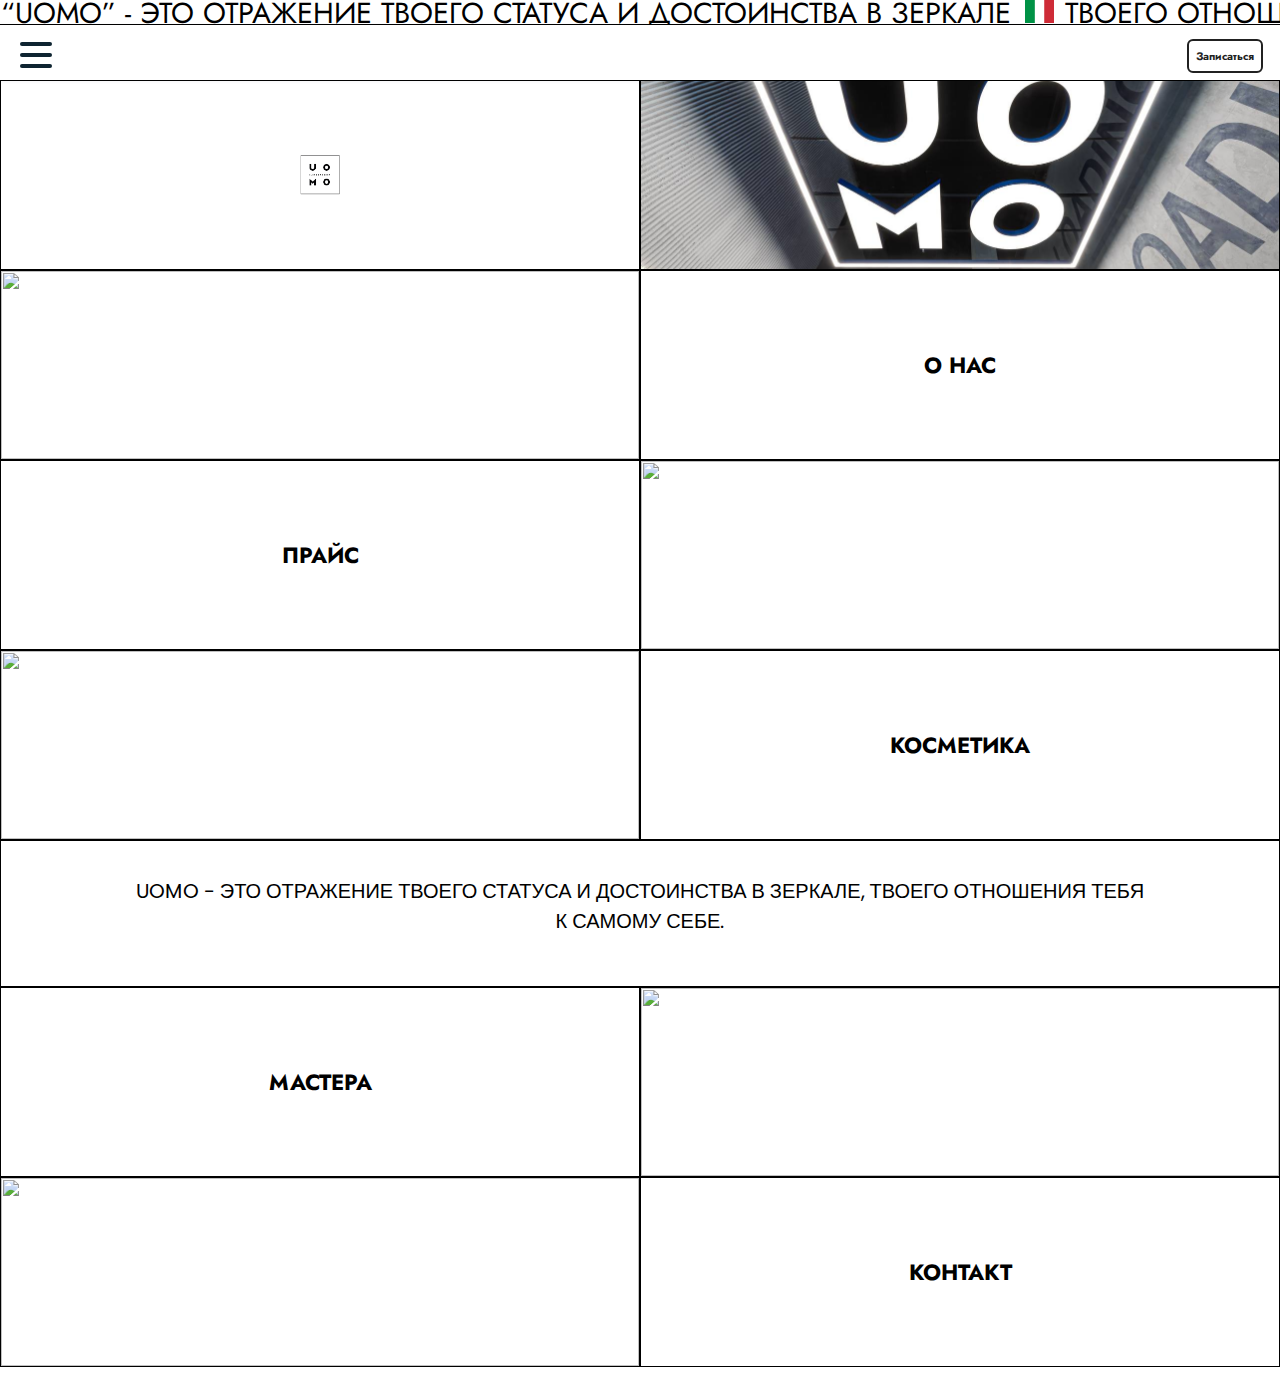
==== index.html @ 61767751 "first commit" ====
<!DOCTYPE html>
<html lang="ru">
  <head>
    <meta http-equiv="Content-Type" content=text/html; charset=utf-8 />
    <meta name="viewport" content="width=device-width, initial-scale=1.0" />
    <link rel="stylesheet" href="./assets//css/style.css?v=5.45.0" />
    <!-- <link -->
      <!-- href="https://cdn.jsdelivr.net/npm/bootstrap@5.3.2/dist/css/bootstrap.min.css" -->
      <!-- rel="stylesheet" -->
      <!-- integrity="sha384-T3c6CoIi6uLrA9TneNEoa7RxnatzjcDSCmG1MXxSR1GAsXEV/Dwwykc2MPK8M2HN" -->
      <!-- crossorigin="anonymous" -->
    <!-- /> -->
    <title>UOMO</title>
  </head>
  <body>
    <header>
      <div>
        <div>
              <div id="text-roller">
            <span><img class="italia" src="assets/img/italy.png" alt=""> <img class="italia" src="assets/img/italy.png" alt=""> <img class="italia" src="assets/img/italy.png" alt=""> “UOMO” - это отражение твоего статуса и достоинства в зеркале
             <img class="italia" src="assets/img/italy.png" alt=""> твоего отношения тебя к самому себе  <img class="italia" src="assets/img/italy.png" alt="">
            где ты понимаешь что твой имидж, это твой вклад в себя и твою успешность
                 </span>
        </div>
          <nav>
            <div class="navbar">
              <div class="container nav-container">
                <input class="checkbox" type="checkbox" name="" id="" />
                <div class="hamburger-lines">
                  <span class="line line1"></span>
                  <span class="line line2"></span>
                  <span class="line line3"></span>
                </div>
                 <div class="logo">
                     <a href="https://n1034666.yclients.com/">
                  <div class="button-80" role="button">Записаться</div>
                  </a>
                </div>
                <div class="menu-items">
                  <li><a href="index.html">Главная</a></li>
                  <li><a href="about.html">О Нас</a></li>
                  <li><a href="service.html">Прайс</a></li>
                  <li><a href="contact.html">Контакт</a></li>
                  <li><a href="personal.html">Мастера</a></li>
                  <li><a href="cosmetics.html">Косметика</a></li>
                </div>
              </div>
            </div>
          </nav>
        </div>
        <!-- <div class="second-heder-color">
        <div class="second-heder-color-green"> </div>
        <div class="second-heder-color-white">Записаться</div>
        <div class="second-heder-color-red"> </div> -->
      </div>
    </header>
    <div class="first-block" id="home">
      <div class="first-block-first custom-1">
      <div class="title-barber">
          
           <div class="first-blacko">
                  <!-- <h1>UOMO</h1> -->
                  <img src="assets/img/blacko.png" alt="">
                </div></div>
      <!--<div class="title-barber-first">︎Премиальный барбершоп︎</div>-->
    </div>
    <div class="first-block-second custom-2"><img src="assets/img/tof.jpg" alt=""></div>
    </div>
    <div class="first-block" id="home">
    <div class="first-block-second custom-3"><img src="assets/img/tof1.JPG" alt=""></div>
    <div class="first-block-first custom-4">
      <div class="title-barber"><a href="about.html">О Нас</a></div>
      <!--<div class="title-barber-first">Премиальный барбершоп︎</div>-->
    </div>
    </div>
    <div class="first-block" id="home">
      <div class="first-block-first custom-3">
      <div class="title-barber"><a href="service.html">Прайс</a></div>
      <!--<div class="title-barber-first">Премиальный барбершоп</div>-->
    </div>
    <div class="first-block-second custom-4"><img src="assets/img/tof2.JPG" alt=""></div>
    </div>
    <div class="first-block" id="home">
    <div class="first-block-second custom-3"><img src="assets/img/tof3.JPG" alt=""></div>
    <div class="first-block-first custom-4">
      <div class="title-barber"><a href="cosmetics.html">Косметика</a></div>
      <!--<div class="title-barber-first">︎Премиальный барбершоп︎</div>-->
    </div>
    </div>
    <div class="black-comment custom-7">
    <div class="black-comment-content">
        UOMO - это отражение твоего статуса и достоинства в зеркале,
        твоего отношения тебя к самому себе.
    </div>
    </div>
    <div class="first-block" id="home">
      <div class="first-block-first custom-3">
      <div class="title-barber"><a href="personal.html">Мастера</a></div>
      <!--<div class="title-barber-first">︎Премиальный барбершоп︎</div>-->
    </div>
    <div class="first-block-second custom-4"><img src="assets/img/tof4.JPG" alt=""></div>
    </div>
    <div class="first-block" id="home">
    <div class="first-block-second custom-5"><img src="assets/img/tof5.JPG" alt=""></div>
    <div class="first-block-first custom-6">
      <div class="title-barber"><a href="contact.html">Контакт</a></div>
      <!--<div class="title-barber-first">︎Премиальный барбершоп︎</div>-->
    </div>
    </div>
    <!-- <script
      src="https://cdn.jsdelivr.net/npm/bootstrap@5.3.2/dist/js/bootstrap.bundle.min.js"
      integrity="sha384-C6RzsynM9kWDrMNeT87bh95OGNyZPhcTNXj1NW7RuBCsyN/o0jlpcV8Qyq46cDfL"
      crossorigin="anonymous"
    ></script> -->
    <script src="./assets/js/hom.js"></script>
     <script src="./assets/js/text-roller.js?v=1.8.0"></script>
        <script src="./assets/js/index.js"></script>
  </body>
</html>
---- assets/css/style.css ----
@import url("https://fonts.googleapis.com/css2?family=Poppins:ital,wght@0,100;0,200;0,300;0,400;0,500;0,600;0,700;0,800;0,900;1,100;1,200;1,300;1,400;1,500;1,600;1,700;1,800;1,900&display=swap");
@import url('https://fonts.googleapis.com/css2?family=Jost:wght@100;200;300;400;500;600;700;800;900&display=swap');
@font-face {
  font-family: 'junicode';
  font-style: normal;
  src: local(''),
    url('/font/Junicode/Junicode.ttf') format('ttf'),
}
@font-face {
  font-family: 'Ginto Nord';
  src: url('../font/GintoNord-Bold.eot');
  src: url('../font/GintoNord-Bold.eot?#iefix') format('embedded-opentype'),
      url('../font/GintoNord-Bold.woff2') format('woff2'),
      url('../font/GintoNord-Bold.woff') format('woff'),
      url('../font/GintoNord-Bold.ttf') format('truetype'),
      url('../font/GintoNord-Bold.svg#GintoNord-Bold') format('svg');
  font-weight: bold;
  font-style: normal;
  font-display: swap;
}
@font-face {
  font-family: 'ginto nord';
  font-style: bold;
  src: local(''),
    url('/font/gintonord/Ginto Nord Bold.ttf') format('ttf'),
}
@font-face {
  font-family: 'junicode';
  font-style: bold;
  font-weight: 400;
  src: local(''),
    url('/font/junicode/Junicode-Bold.ttf') format('ttf'),
}
@font-face {
    font-family: 'Helvetica';
    src: url('/assets/font/hel/Helvetica-Bold.eot');
    src: url('/assets/font/hel/Helvetica-Bold.eot?#iefix') format('embedded-opentype'),
        url('/assets/font/hel/Helvetica-Bold.woff2') format('woff2'),
        url('/assets/font/hel/Helvetica-Bold.woff') format('woff'),
        url('/assets/font/hel/Helvetica-Bold.ttf') format('truetype'),
        url('/assets/font/hel/Helvetica-Bold.svg#Helvetica-Bold') format('svg');
    font-weight: bold;
    font-style: normal;
    font-display: swap;
}


* {
  margin: 0;
  padding: 0;
  box-sizing: border-box;
}

body {
  font-family: "Poppins", sans-serif;
}
.italia{width:29px;height:29px;margin-left:5px;margin-right:2px}
.messenger a img{
    width:40px;
    height:40px;
    filter: brightness(0) saturate(100%) invert(100%) sepia(0%) saturate(7500%) hue-rotate(17deg) brightness(102%) contrast(106%);
}
.personal-title{ font-family:'Jost', sans-serif;margin:15px 0;}
.personal-img img{width:100%}
.personal{width: 92%;
    display: block;
    margin: 0 auto;}
.personal-two{margin-top:10px}
.personal-img-two img{max-width:100%}
.solomon-texto{margin-bottom: 10px}
.solomon-texto ul>li{
       margin: 19px 0 0 21px;
    list-style-type: disclosure-closed;
}
.solomon-img{margin: 14px 0;
    text-align: center;}
    .solomon-img img{max-width: 300px;}
.solomom-title{
 font-family:'Jost', sans-serif;}
 .solomom-text{font-size: 1.1333em;
    line-height: 1.6471em;
 font-family:'Jost', sans-serif;}
.brands-link a{text-decoration:none;
    font-family:'Jost', sans-serif;
    font-size: .667em;
    line-height: 1.3em;
    color: #878787;
    text-transform: uppercase;
    letter-spacing: .8px;

}
.solomon{
    margin:auto;width:88%;
}
.dome{width:90%;margin:0 auto;}
.link-horizontal{display:flex;margin-top: 10px;}
.brands-img{max-width: 208px;
    margin-top: 10px;
    margin-bottom: 10px;
    height: 80px;}
.brands-home{border: 1px solid black;text-align:center;height:133px}
.brands-home-1{border-top: 0.5px solid black;border-bottom: 0.5px solid black !important}
.brands-home-2{border-top: 0.5px solid black !important}
.brands-home-3{border-bottom: 0.5px solid black !important}
.messenger{    margin-bottom: 10px;
width:58px !important;
    margin-top: 15px;}
 section {
           background-color:black;
            min-height: 100vh;
            font-family:'Poppins', sans-serif;
        }
 iframe{ width: 100%;}
.contact-info {
  display: inline-block;
  width: 100%;
  /*text-align: center;*/
  margin-bottom: 10px;
}
.contact-info-icon {
margin-bottom: 15px;
}
.contact-info-item {
  /*background: #071c34;*/
  /*padding: 30px 0px;*/
}
.contact-page-sec .contact-page-form h2 {
  color: #071c34;
  text-transform: capitalize;
  font-size: 22px;
  font-weight: 700;
}
.contact-page-form .col-md-6.col-sm-6.col-xs-12 {
  padding-left: 0;
}  
.contact-page-form.contact-form input {
  margin-bottom: 5px;
}  
.about-space{margin-bottom:10px;}
.about-space-two{margin-bottom:20px;}
.contact-page-form.contact-form textarea {
  height: 110px;
}
.contact-page-form.contact-form input[type="submit"] {
  background: #071c34;
  width: 150px;
  border-color: #071c34;
}
.contact-info-icon i {
  font-size: 48px;
  color: #fda40b;
}
.contact-info-text p{margin-bottom:0px;}
.contact-info-text h2 {
    color: #fff;
    font-size: 22px;
    text-transform: uppercase;
    font-weight: 600;
    margin-bottom: 10px;
}
.contact-info-text h3 {
    color: #fff;
    font-size: 22px;
    text-transform: uppercase;
    font-weight: 600;
    margin-bottom: 10px;
}
.contact-info-text span {
  color: #ffffff;
  font-size: 16px;
  font-weight: 600;
  display: inline-block;
  width: 100%;
}
.number-link{    font-weight: 900;
    color: white !important;
    text-decoration: none;}
.contact-page-form input {
  background: #f9f9f9 none repeat scroll 0 0;
  border: 1px solid #f9f9f9;
  margin-bottom: 20px;
  padding: 12px 16px;
  width: 100%;
  border-radius: 4px;
}

.contact-page-form .message-input {
display: inline-block;
width: 100%;
padding-left: 0;
}
.single-input-field textarea {
  background: #f9f9f9 none repeat scroll 0 0;
  border: 1px solid #f9f9f9;
  width: 100%;
  height: 120px;
  padding: 12px 16px;
  border-radius: 4px;
}
.single-input-fieldsbtn input[type="submit"] {
  background: #fda40b none repeat scroll 0 0;
  color: #fff;
  display: inline-block;
  font-weight: 600;
  padding: 10px 0;
  text-transform: capitalize;
  width: 150px;
  margin-top: 20px;
  font-size: 16px;
}
.single-input-fieldsbtn input[type="submit"]:hover{background:#071c34;transition: all 0.4s ease-in-out 0s;border-color:#071c34}
.single-input-field  h4 {
  color: #464646;
  text-transform: capitalize;
  font-size: 14px;
}
.contact-page-form {
  display: inline-block;
  width: 100%;
  margin-top: 30px;
}

.contact-page-map {
  margin-top: 36px;
}
.contact-page-form form {
    padding: 20px 15px 0;
}
.service img{width: 100%;}
.container {
  /* max-width: 1050px;
  width: 90%;
  margin: auto; */
}
#text-roller{
height: 33px;
margin-top:-8px;
 border-bottom: 1px solid #000;
/* line-height: 10px;
padding-bottom: 15px; */
/*letter-spacing: 6px;*/
  font-size: 29px;
  text-transform: uppercase;
  overflow: hidden;
    position: relative;
    color: black;
    white-space: nowrap;
    font-family:'Jost', sans-serif;
}
.first-blacko{
    height: 50px;
    width: 50px;
}
.first-blacko img{
    height: 100%;
    width: 100%;
}
.navbar {
  width: 100%;
  box-shadow: 0 1px 4px rgb(146 161 176 / 15%);
}

.nav-container {
  display: flex;
  justify-content: space-between;
  align-items: center;
  height: 55px;
}

.navbar .menu-items {
  display: flex;
}
.black-comment{
    padding: 35px 10%;
    border-bottom: 1px solid black;
     border-top: 1px solid black;
}
.black-comment-content{
    font-size: 20px;
    color: #000;
    text-transform: uppercase;
    line-height: 1.5;
    padding-bottom: 15px;
    text-align: center;
     font-family: 'Poppins', sans-serif;
}

.navbar .nav-container li {
  list-style: none;
}

.navbar .nav-container a {
  text-decoration: none;
  color: #0e2431;
  font-weight: 500;
  font-size: 1.2rem;
  padding: 0.7rem;
}

.navbar .nav-container a:hover{
    font-weight: bolder;
}

.nav-container {
  display: block;
  position: relative;
  height: 55px;
}

.nav-container .checkbox {
  position: absolute;
  display: block;
  height: 32px;
  width: 32px;
  top: 20px;
  left: 20px;
  z-index: 5;
  opacity: 0;
  cursor: pointer;
}
.marquee {
  height: 25px;
  /*width: 420px;*/
  overflow: hidden;
  position: relative;
}

.marquee div {
    width: 200%;
  height: 30px;
  display: block;
  position: absolute;
  overflow: hidden;
  animation: marquee 5s linear infinite;
}

.marquee span {
  float: left;
  width: 50%;
}

@keyframes marquee {
  0% { left: 0; }
  100% { left: -100%; }
}
.nav-container .hamburger-lines {
  display: block;
  height: 26px;
  width: 32px;
  position: absolute;
  top: 17px;
  left: 20px;
  z-index: 2;
  display: flex;
  flex-direction: column;
  justify-content: space-between;
}

.nav-container .hamburger-lines .line {
  display: block;
  height: 4px;
  width: 100%;
  border-radius: 10px;
  background: #0e2431;
}

.nav-container .hamburger-lines .line1 {
  transform-origin: 0% 0%;
  transition: transform 0.4s ease-in-out;
}

.nav-container .hamburger-lines .line2 {
  transition: transform 0.2s ease-in-out;
}

.nav-container .hamburger-lines .line3 {
  transform-origin: 0% 100%;
  transition: transform 0.4s ease-in-out;
}

.navbar .menu-items {
  padding-top: 120px;
  background-color: white;
  /* box-shadow: inset 0 0 2000px rgba(255, 255, 255, .5); */
  height: 100vh;
  /* width: 100%; */
  transform: translate(-150%);
  display: flex;
  flex-direction: column;
  margin-left: -40px;
  padding-left: 50px;
  transition: transform 0.5s ease-in-out;
  text-align: center;
}

.navbar .menu-items li {
  margin-bottom: 1.2rem;
  font-size: 1.5rem;
  font-weight: 500;
}

.logo {
position: absolute;
    top: 4px;
    right: 17px;
    font-size: 16px;
    color: #0e2431;
}

.nav-container input[type="checkbox"]:checked ~ .menu-items {
  transform: translateX(0);
}

.nav-container input[type="checkbox"]:checked ~ .hamburger-lines .line1 {
  transform: rotate(45deg);
}

.nav-container input[type="checkbox"]:checked ~ .hamburger-lines .line2 {
  transform: scaleY(0);
}

.nav-container input[type="checkbox"]:checked ~ .hamburger-lines .line3 {
  transform: rotate(-45deg);
}

.nav-container input[type="checkbox"]:checked ~ .logo{
  display: none;
}
.logo img{
  width: 319px;
  height: 149px;
}

/* CSS */
.button-80 {
    background: #fff;
    /* backface-visibility: hidden; */
    border-radius: 0.375rem;
    border-style: solid;
    border-width: 0.125rem;
    /* box-sizing: border-box; */
    color: #212121;
    cursor: pointer;
    /* display: inline-block; */
    font-family: 'Jost', sans-serif;
    font-size: 11px;
    margin-top: -19px;
    font-weight: 700;
    /* letter-spacing: -.01em; */
    /* line-height: 1.3; */
    padding: 7px;
    /* position: relative; */
    /* text-align: left; */
    /* text-decoration: none; */
    /* transform: translateZ(0) scale(1); */
    /* transition: transform .2s; */
    /* user-select: none; */
    /* -webkit-user-select: none; */
    /* touch-action: manipulation; */
}


.button-80:focus:before {
  content: "";
  left: calc(-1*.375rem);
  pointer-events: none;
  position: absolute;
  top: calc(-1*.375rem);
  transition: border-radius;
  user-select: none;
}

/*.button-80:focus:not(:focus-visible) {*/
/*  outline: 0 solid transparent;*/
/*}*/

.second-header{max-width: 1050px;
  width: 90%;margin: auto;padding: 10px;
  display: flex;
  justify-content: center;}
.first-block{display: flex;height:190px;}
.first-block-first{flex-direction: column;
  display: flex;
  align-items: center;
  width: 50%;
  justify-content: center;
  text-align: center;}
.custom-1{border-left: 1px solid black;border-top: 1px solid black;border-bottom: 0.5px solid black;border-right:0.5px solid black}
.custom-2{border-left: 0.5px solid black;border-right: 1px solid black;border-bottom: 0.5px solid black;border-top: 1px solid black;}
.custom-3{border-left: 1px solid black;border-top: 0.5px solid black;border-bottom: 0.5px solid black;border-right:0.5px solid black}
.custom-4{border-left: 0.5px solid black;border-top: 0.5px solid black;border-bottom: 0.5px solid black;border-right:1px solid black}
.custom-5{border-left: 1px solid black;border-top: 0.5px solid black;border-bottom: 1px solid black;border-right:0.5px solid black}
.custom-6{border-left: 0.5px solid black;border-top: 0.5px solid black;border-bottom: 1px solid black;border-right:1px solid black}
.custom-7{border-left: 1px solid black;border-top: 0.5px solid black;border-bottom: 0.5px solid black;border-right:1px solid black}

.first-block-second{width: 50%;}
.flag {
  width: 28px;
  border-width: 2px;
/*   border-style: solid;
  border-color: black; */
  padding: 0;
  margin: 0;
}

.italy-flag {
  width: 100%;
  padding-bottom: 66.667%;
  background-color: #F1F2F1;
  position: relative;
  margin: 0;
}

.italy-flag::before {
  content: ' ';
  position: absolute;
  background-color: #009246;
  width: 33.33%;
  height: 100%;
}

.italy-flag::after {
  content: ' ';
  position: absolute;
  background-color:  	#CE2B37;
  width: 33.33%;
  height: 100%;
  right: 0;
}
.first-block-second img{width: 100%;height: 100%;object-fit: cover;
  width: 100%;border-style: none;aspect-ratio: auto 2250 / 2250;
  overflow-clip-margin: content-box;
  overflow: clip;}
.about-body{font-family: 'Poppins', sans-serif;font-size: 22px;
    padding-top: 10px;
    margin: auto;
    width: 90%;}
.about-body-name{font-weight: 700;}
    /*.about-body-text{margin-bottom:10px}*/
.title-barber{font-family: "jost", sans-serif;font-size: 22px;
  font-weight: bold;
  color: #000;
  text-transform: uppercase;}
  .box-white img{display: block;
    margin: 0 auto;
    height: 120px;
    width: 120px;}
.space-in{margin-bottom:10px}
.title-barber a{text-decoration:none;color:black !important;}
  .title-barber-first{
    font-family: 'Junicode';
    font-size: 18px;
    /* text-transform: uppercase; */
    color: #000;
    line-height: 0.9em;
    padding-bottom: 12px;
    padding-top: 12px;
    letter-spacing: 1px;
  }
  .title-barber-italy{font-family: 'junicode'; font-size: 18px;
    color: #000;
    text-transform: uppercase;}
    .second-heder-color{display: flex;}
    .second-heder-color-red{background-color: red;height: 40px;width: 34%;}
    .second-heder-color-white{height: 40px;text-align: center;font-family: 'Courier New', Courier, monospace;font-size: 20px;width: 34%;padding-top: 9px;}
    .second-heder-color-green{background-color: green;height: 40px;width: 34%;}
    
    /*media*/
    @media screen and (min-width: 600px) {
 .brands-home {
    width: 35%;
}
 .brands-home-pro {
    display:flex;
}



}
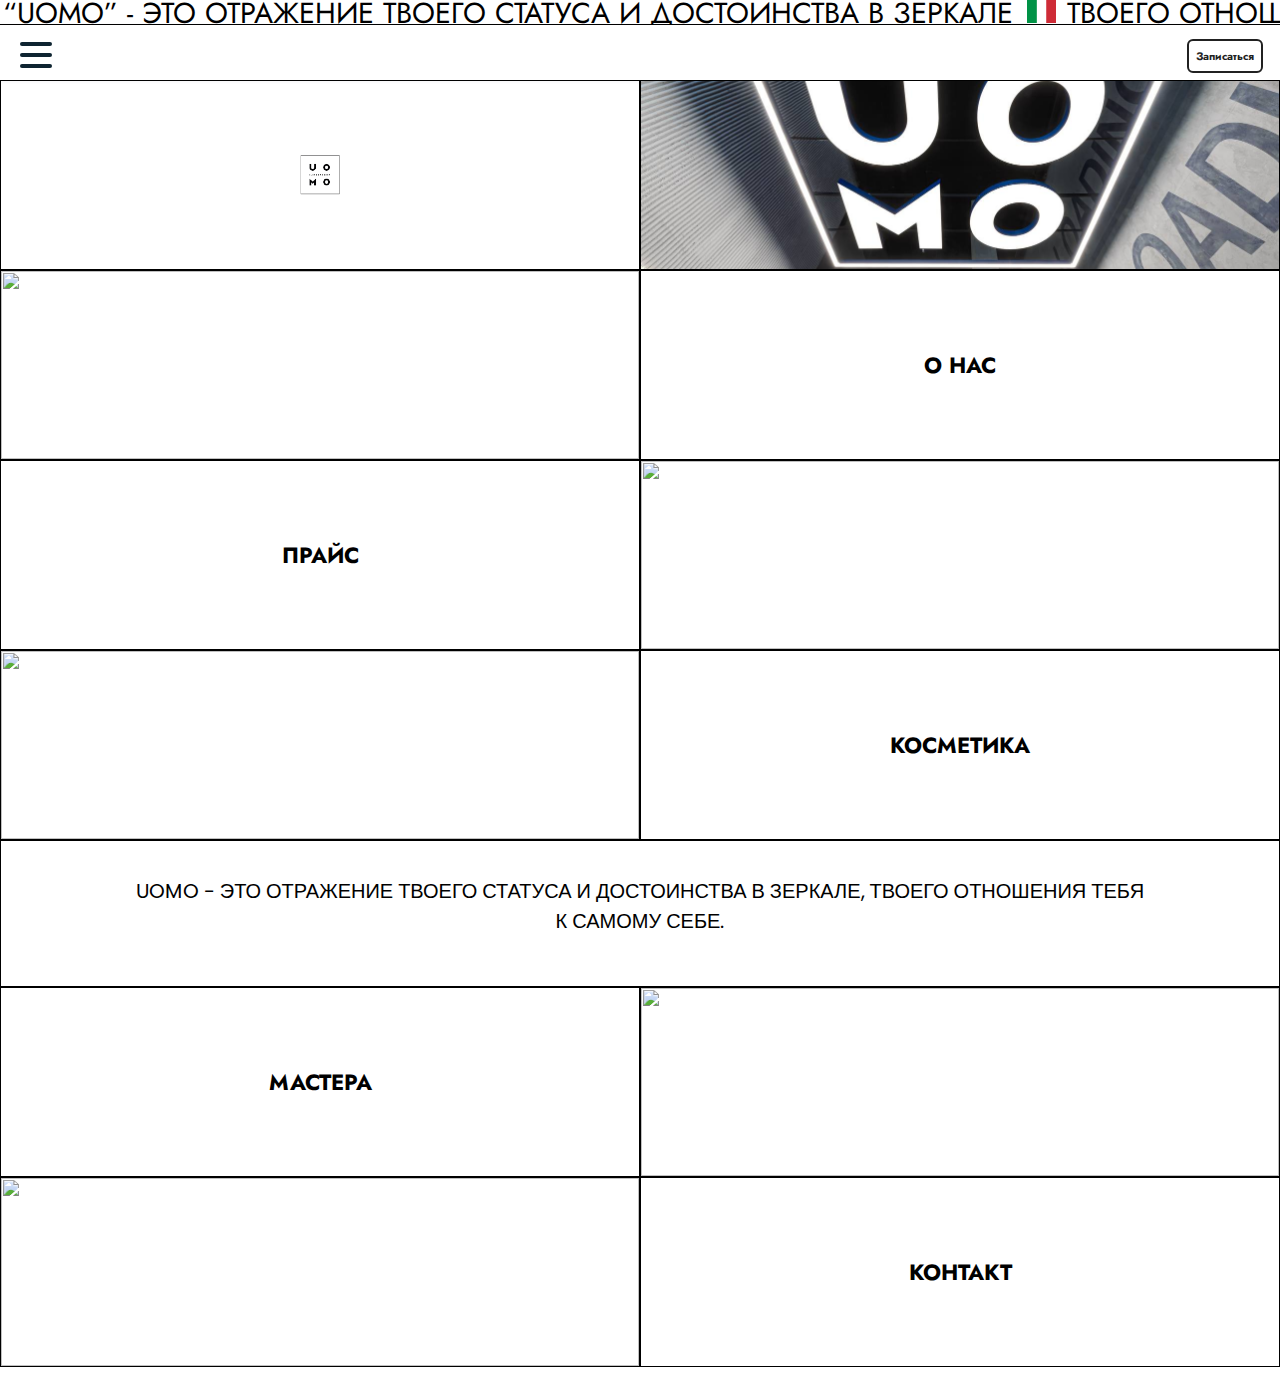
==== commit 004fabb8: "correction paragraph and line" ====
--- a/index.html
+++ b/index.html
@@ -1,119 +1,138 @@
 <!DOCTYPE html>
 <html lang="ru">
-  <head>
-    <meta http-equiv="Content-Type" content=text/html; charset=utf-8 />
-    <meta name="viewport" content="width=device-width, initial-scale=1.0" />
-    <link rel="stylesheet" href="./assets//css/style.css?v=5.45.0" />
-    <!-- <link -->
-      <!-- href="https://cdn.jsdelivr.net/npm/bootstrap@5.3.2/dist/css/bootstrap.min.css" -->
-      <!-- rel="stylesheet" -->
-      <!-- integrity="sha384-T3c6CoIi6uLrA9TneNEoa7RxnatzjcDSCmG1MXxSR1GAsXEV/Dwwykc2MPK8M2HN" -->
-      <!-- crossorigin="anonymous" -->
-    <!-- /> -->
-    <title>UOMO</title>
-  </head>
-  <body>
-    <header>
-      <div>
-        <div>
-              <div id="text-roller">
-            <span><img class="italia" src="assets/img/italy.png" alt=""> <img class="italia" src="assets/img/italy.png" alt=""> <img class="italia" src="assets/img/italy.png" alt=""> “UOMO” - это отражение твоего статуса и достоинства в зеркале
-             <img class="italia" src="assets/img/italy.png" alt=""> твоего отношения тебя к самому себе  <img class="italia" src="assets/img/italy.png" alt="">
-            где ты понимаешь что твой имидж, это твой вклад в себя и твою успешность
-                 </span>
-        </div>
-          <nav>
-            <div class="navbar">
-              <div class="container nav-container">
-                <input class="checkbox" type="checkbox" name="" id="" />
-                <div class="hamburger-lines">
-                  <span class="line line1"></span>
-                  <span class="line line2"></span>
-                  <span class="line line3"></span>
-                </div>
-                 <div class="logo">
-                     <a href="https://n1034666.yclients.com/">
-                  <div class="button-80" role="button">Записаться</div>
-                  </a>
-                </div>
-                <div class="menu-items">
-                  <li><a href="index.html">Главная</a></li>
-                  <li><a href="about.html">О Нас</a></li>
-                  <li><a href="service.html">Прайс</a></li>
-                  <li><a href="contact.html">Контакт</a></li>
-                  <li><a href="personal.html">Мастера</a></li>
-                  <li><a href="cosmetics.html">Косметика</a></li>
-                </div>
-              </div>
-            </div>
-          </nav>
-        </div>
-        <!-- <div class="second-heder-color">
+	<head>
+		<meta http-equiv="Content-Type" content=text/html; charset=utf-8 />
+		<meta name="viewport" content="width=device-width, initial-scale=1.0" />
+		<link rel="stylesheet" href="./assets//css/style.css?v=5.45.0" />
+		<!-- <link -->
+		<!-- href="https://cdn.jsdelivr.net/npm/bootstrap@5.3.2/dist/css/bootstrap.min.css" -->
+		<!-- rel="stylesheet" -->
+		<!-- integrity="sha384-T3c6CoIi6uLrA9TneNEoa7RxnatzjcDSCmG1MXxSR1GAsXEV/Dwwykc2MPK8M2HN" -->
+		<!-- crossorigin="anonymous" -->
+		<!-- /> -->
+		<title>UOMO</title>
+	</head>
+	<body>
+		<header>
+			<div>
+				<div>
+					<div id="text-roller">
+						<span
+							><img class="italia" src="assets/img/italy.png" alt="" />
+							<img class="italia" src="assets/img/italy.png" alt="" />
+							<img class="italia" src="assets/img/italy.png" alt="" /> “UOMO” -
+							это отражение твоего статуса и достоинства в зеркале
+							<img class="italia" src="assets/img/italy.png" alt="" /> твоего
+							отношения тебя к самому себе
+							<img class="italia" src="assets/img/italy.png" alt="" />
+							где ты понимаешь что твой имидж, это твой вклад в себя и твою
+							успешность
+						</span>
+					</div>
+					<nav>
+						<div class="navbar">
+							<div class="container nav-container">
+								<input class="checkbox" type="checkbox" name="" id="" />
+								<div class="hamburger-lines">
+									<span class="line line1"></span>
+									<span class="line line2"></span>
+									<span class="line line3"></span>
+								</div>
+								<div class="logo">
+									<a href="https://n1034666.yclients.com/">
+										<div class="button-80" role="button">Записаться</div>
+									</a>
+								</div>
+								<div class="menu-items">
+									<li><a href="index.html">Главная</a></li>
+									<li><a href="about.html">О Нас</a></li>
+									<li><a href="service.html">Прайс</a></li>
+									<li><a href="contact.html">Контакт</a></li>
+									<li><a href="personal.html">Мастера</a></li>
+									<li><a href="cosmetics.html">Косметика</a></li>
+								</div>
+							</div>
+						</div>
+					</nav>
+				</div>
+				<!-- <div class="second-heder-color">
         <div class="second-heder-color-green"> </div>
         <div class="second-heder-color-white">Записаться</div>
         <div class="second-heder-color-red"> </div> -->
-      </div>
-    </header>
-    <div class="first-block" id="home">
-      <div class="first-block-first custom-1">
-      <div class="title-barber">
-          
-           <div class="first-blacko">
-                  <!-- <h1>UOMO</h1> -->
-                  <img src="assets/img/blacko.png" alt="">
-                </div></div>
-      <!--<div class="title-barber-first">︎Премиальный барбершоп︎</div>-->
-    </div>
-    <div class="first-block-second custom-2"><img src="assets/img/tof.jpg" alt=""></div>
-    </div>
-    <div class="first-block" id="home">
-    <div class="first-block-second custom-3"><img src="assets/img/tof1.JPG" alt=""></div>
-    <div class="first-block-first custom-4">
-      <div class="title-barber"><a href="about.html">О Нас</a></div>
-      <!--<div class="title-barber-first">Премиальный барбершоп︎</div>-->
-    </div>
-    </div>
-    <div class="first-block" id="home">
-      <div class="first-block-first custom-3">
-      <div class="title-barber"><a href="service.html">Прайс</a></div>
-      <!--<div class="title-barber-first">Премиальный барбершоп</div>-->
-    </div>
-    <div class="first-block-second custom-4"><img src="assets/img/tof2.JPG" alt=""></div>
-    </div>
-    <div class="first-block" id="home">
-    <div class="first-block-second custom-3"><img src="assets/img/tof3.JPG" alt=""></div>
-    <div class="first-block-first custom-4">
-      <div class="title-barber"><a href="cosmetics.html">Косметика</a></div>
-      <!--<div class="title-barber-first">︎Премиальный барбершоп︎</div>-->
-    </div>
-    </div>
-    <div class="black-comment custom-7">
-    <div class="black-comment-content">
-        UOMO - это отражение твоего статуса и достоинства в зеркале,
-        твоего отношения тебя к самому себе.
-    </div>
-    </div>
-    <div class="first-block" id="home">
-      <div class="first-block-first custom-3">
-      <div class="title-barber"><a href="personal.html">Мастера</a></div>
-      <!--<div class="title-barber-first">︎Премиальный барбершоп︎</div>-->
-    </div>
-    <div class="first-block-second custom-4"><img src="assets/img/tof4.JPG" alt=""></div>
-    </div>
-    <div class="first-block" id="home">
-    <div class="first-block-second custom-5"><img src="assets/img/tof5.JPG" alt=""></div>
-    <div class="first-block-first custom-6">
-      <div class="title-barber"><a href="contact.html">Контакт</a></div>
-      <!--<div class="title-barber-first">︎Премиальный барбершоп︎</div>-->
-    </div>
-    </div>
-    <!-- <script
+			</div>
+		</header>
+		<div class="first-block" id="home">
+			<div class="first-block-first custom-1">
+				<div class="title-barber">
+					<div class="first-blacko">
+						<!-- <h1>UOMO</h1> -->
+						<img src="assets/img/blacko.png" alt="" />
+					</div>
+				</div>
+				<!--<div class="title-barber-first">︎Премиальный барбершоп︎</div>-->
+			</div>
+			<div class="first-block-second custom-2">
+				<img src="assets/img/tof.jpg" alt="" />
+			</div>
+		</div>
+		<div class="first-block" id="home">
+			<div class="first-block-second custom-3">
+				<img src="assets/img/tof1.JPG" alt="" />
+			</div>
+			<div class="first-block-first custom-4">
+				<div class="title-barber"><a href="about.html">О Нас</a></div>
+				<!--<div class="title-barber-first">Премиальный барбершоп︎</div>-->
+			</div>
+		</div>
+		<div class="first-block" id="home">
+			<div class="first-block-first custom-3">
+				<div class="title-barber"><a href="service.html">Прайс</a></div>
+				<!--<div class="title-barber-first">Премиальный барбершоп</div>-->
+			</div>
+			<div class="first-block-second custom-4">
+				<img src="assets/img/tof2.JPG" alt="" />
+			</div>
+		</div>
+		<div class="first-block" id="home">
+			<div class="first-block-second custom-3">
+				<img src="assets/img/tof3.JPG" alt="" />
+			</div>
+			<div class="first-block-first custom-4">
+				<div class="title-barber"><a href="cosmetics.html">Косметика</a></div>
+				<!--<div class="title-barber-first">︎Премиальный барбершоп︎</div>-->
+			</div>
+		</div>
+		<div class="black-comment custom-7">
+			<div class="black-comment-content">
+				UOMO - это отражение твоего статуса и достоинства в зеркале, твоего
+				отношения тебя к самому себе.
+			</div>
+		</div>
+		<div class="first-block" id="home">
+			<div class="first-block-first custom-3">
+				<div class="title-barber"><a href="personal.html">Мастера</a></div>
+				<!--<div class="title-barber-first">︎Премиальный барбершоп︎</div>-->
+			</div>
+			<div class="first-block-second custom-4">
+				<img src="assets/img/tof4.JPG" alt="" />
+			</div>
+		</div>
+		<div class="first-block" id="home">
+			<div class="first-block-second custom-5">
+				<img src="assets/img/tof5.JPG" alt="" />
+			</div>
+			<div class="first-block-first custom-6">
+				<div class="title-barber"><a href="contact.html">Контакт</a></div>
+				<!--<div class="title-barber-first">︎Премиальный барбершоп︎</div>-->
+			</div>
+		</div>
+		<!-- <script
       src="https://cdn.jsdelivr.net/npm/bootstrap@5.3.2/dist/js/bootstrap.bundle.min.js"
       integrity="sha384-C6RzsynM9kWDrMNeT87bh95OGNyZPhcTNXj1NW7RuBCsyN/o0jlpcV8Qyq46cDfL"
       crossorigin="anonymous"
     ></script> -->
-    <script src="./assets/js/hom.js"></script>
-     <script src="./assets/js/text-roller.js?v=1.8.0"></script>
-        <script src="./assets/js/index.js"></script>
-  </body>
+		<script src="./assets/js/hom.js"></script>
+		<script src="./assets/js/text-roller.js?v=1.8.0"></script>
+		<script src="./assets/js/index.js"></script>
+	</body>
 </html>
--- a/assets/css/style.css
+++ b/assets/css/style.css
@@ -1,579 +1,727 @@
-@import url("https://fonts.googleapis.com/css2?family=Poppins:ital,wght@0,100;0,200;0,300;0,400;0,500;0,600;0,700;0,800;0,900;1,100;1,200;1,300;1,400;1,500;1,600;1,700;1,800;1,900&display=swap");
+@import url('https://fonts.googleapis.com/css2?family=Poppins:ital,wght@0,100;0,200;0,300;0,400;0,500;0,600;0,700;0,800;0,900;1,100;1,200;1,300;1,400;1,500;1,600;1,700;1,800;1,900&display=swap');
 @import url('https://fonts.googleapis.com/css2?family=Jost:wght@100;200;300;400;500;600;700;800;900&display=swap');
 @font-face {
-  font-family: 'junicode';
-  font-style: normal;
-  src: local(''),
-    url('/font/Junicode/Junicode.ttf') format('ttf'),
+	font-family: 'junicode';
+	font-style: normal;
+	src: local(''), url('/font/Junicode/Junicode.ttf') format('ttf');
 }
 @font-face {
-  font-family: 'Ginto Nord';
-  src: url('../font/GintoNord-Bold.eot');
-  src: url('../font/GintoNord-Bold.eot?#iefix') format('embedded-opentype'),
-      url('../font/GintoNord-Bold.woff2') format('woff2'),
-      url('../font/GintoNord-Bold.woff') format('woff'),
-      url('../font/GintoNord-Bold.ttf') format('truetype'),
-      url('../font/GintoNord-Bold.svg#GintoNord-Bold') format('svg');
-  font-weight: bold;
-  font-style: normal;
-  font-display: swap;
+	font-family: 'Ginto Nord';
+	src: url('../font/GintoNord-Bold.eot');
+	src: url('../font/GintoNord-Bold.eot?#iefix') format('embedded-opentype'),
+		url('../font/GintoNord-Bold.woff2') format('woff2'),
+		url('../font/GintoNord-Bold.woff') format('woff'),
+		url('../font/GintoNord-Bold.ttf') format('truetype'),
+		url('../font/GintoNord-Bold.svg#GintoNord-Bold') format('svg');
+	font-weight: bold;
+	font-style: normal;
+	font-display: swap;
 }
 @font-face {
-  font-family: 'ginto nord';
-  font-style: bold;
-  src: local(''),
-    url('/font/gintonord/Ginto Nord Bold.ttf') format('ttf'),
+	font-family: 'ginto nord';
+	font-style: bold;
+	src: local(''), url('/font/gintonord/Ginto Nord Bold.ttf') format('ttf');
 }
 @font-face {
-  font-family: 'junicode';
-  font-style: bold;
-  font-weight: 400;
-  src: local(''),
-    url('/font/junicode/Junicode-Bold.ttf') format('ttf'),
+	font-family: 'junicode';
+	font-style: bold;
+	font-weight: 400;
+	src: local(''), url('/font/junicode/Junicode-Bold.ttf') format('ttf');
 }
 @font-face {
-    font-family: 'Helvetica';
-    src: url('/assets/font/hel/Helvetica-Bold.eot');
-    src: url('/assets/font/hel/Helvetica-Bold.eot?#iefix') format('embedded-opentype'),
-        url('/assets/font/hel/Helvetica-Bold.woff2') format('woff2'),
-        url('/assets/font/hel/Helvetica-Bold.woff') format('woff'),
-        url('/assets/font/hel/Helvetica-Bold.ttf') format('truetype'),
-        url('/assets/font/hel/Helvetica-Bold.svg#Helvetica-Bold') format('svg');
-    font-weight: bold;
-    font-style: normal;
-    font-display: swap;
-}
-
+	font-family: 'Helvetica';
+	src: url('/assets/font/hel/Helvetica-Bold.eot');
+	src: url('/assets/font/hel/Helvetica-Bold.eot?#iefix')
+			format('embedded-opentype'),
+		url('/assets/font/hel/Helvetica-Bold.woff2') format('woff2'),
+		url('/assets/font/hel/Helvetica-Bold.woff') format('woff'),
+		url('/assets/font/hel/Helvetica-Bold.ttf') format('truetype'),
+		url('/assets/font/hel/Helvetica-Bold.svg#Helvetica-Bold') format('svg');
+	font-weight: bold;
+	font-style: normal;
+	font-display: swap;
+}
 
 * {
-  margin: 0;
-  padding: 0;
-  box-sizing: border-box;
+	margin: 0;
+	padding: 0;
+	box-sizing: border-box;
 }
 
 body {
-  font-family: "Poppins", sans-serif;
-}
-.italia{width:29px;height:29px;margin-left:5px;margin-right:2px}
-.messenger a img{
-    width:40px;
-    height:40px;
-    filter: brightness(0) saturate(100%) invert(100%) sepia(0%) saturate(7500%) hue-rotate(17deg) brightness(102%) contrast(106%);
-}
-.personal-title{ font-family:'Jost', sans-serif;margin:15px 0;}
-.personal-img img{width:100%}
-.personal{width: 92%;
-    display: block;
-    margin: 0 auto;}
-.personal-two{margin-top:10px}
-.personal-img-two img{max-width:100%}
-.solomon-texto{margin-bottom: 10px}
-.solomon-texto ul>li{
-       margin: 19px 0 0 21px;
-    list-style-type: disclosure-closed;
-}
-.solomon-img{margin: 14px 0;
-    text-align: center;}
-    .solomon-img img{max-width: 300px;}
-.solomom-title{
- font-family:'Jost', sans-serif;}
- .solomom-text{font-size: 1.1333em;
-    line-height: 1.6471em;
- font-family:'Jost', sans-serif;}
-.brands-link a{text-decoration:none;
-    font-family:'Jost', sans-serif;
-    font-size: .667em;
-    line-height: 1.3em;
-    color: #878787;
-    text-transform: uppercase;
-    letter-spacing: .8px;
-
-}
-.solomon{
-    margin:auto;width:88%;
-}
-.dome{width:90%;margin:0 auto;}
-.link-horizontal{display:flex;margin-top: 10px;}
-.brands-img{max-width: 208px;
-    margin-top: 10px;
-    margin-bottom: 10px;
-    height: 80px;}
-.brands-home{border: 1px solid black;text-align:center;height:133px}
-.brands-home-1{border-top: 0.5px solid black;border-bottom: 0.5px solid black !important}
-.brands-home-2{border-top: 0.5px solid black !important}
-.brands-home-3{border-bottom: 0.5px solid black !important}
-.messenger{    margin-bottom: 10px;
-width:58px !important;
-    margin-top: 15px;}
- section {
-           background-color:black;
-            min-height: 100vh;
-            font-family:'Poppins', sans-serif;
-        }
- iframe{ width: 100%;}
+	font-family: 'Poppins', sans-serif;
+}
+.italia {
+	width: 29px;
+	height: 29px;
+	margin-left: 5px;
+	margin-right: 2px;
+}
+.messenger a img {
+	width: 40px;
+	height: 40px;
+	filter: brightness(0) saturate(100%) invert(100%) sepia(0%) saturate(7500%)
+		hue-rotate(17deg) brightness(102%) contrast(106%);
+}
+.personal-title {
+	font-family: 'Jost', sans-serif;
+	margin: 15px 0;
+}
+.personal-img img {
+	width: 100%;
+}
+.personal {
+	width: 92%;
+	display: block;
+	margin: 0 auto;
+}
+.personal-two {
+	margin-top: 10px;
+}
+.personal-img-two img {
+	max-width: 100%;
+}
+.solomon-texto {
+	margin-bottom: 10px;
+}
+.solomon-texto ul > li {
+	margin: 19px 0 0 21px;
+	list-style-type: disclosure-closed;
+}
+.solomon-img {
+	margin: 14px 0;
+	text-align: center;
+}
+.solomon-img img {
+	max-width: 300px;
+}
+.solomom-title {
+	font-family: 'Jost', sans-serif;
+}
+.solomom-text {
+	font-size: 1.1333em;
+	line-height: 1.6471em;
+	font-family: 'Jost', sans-serif;
+}
+.brands-link a {
+	text-decoration: none;
+	font-family: 'Jost', sans-serif;
+	font-size: 0.667em;
+	line-height: 1.3em;
+	color: #878787;
+	text-transform: uppercase;
+	letter-spacing: 0.8px;
+}
+.solomon {
+	margin: auto;
+	width: 88%;
+}
+.dome {
+	width: 90%;
+	margin: 0 auto;
+}
+.link-horizontal {
+	display: flex;
+	margin-top: 10px;
+}
+.brands-img {
+	max-width: 208px;
+	margin-top: 10px;
+	margin-bottom: 10px;
+	height: 80px;
+}
+.brands-home {
+	border: 1px solid black;
+	text-align: center;
+	height: 133px;
+}
+.brands-home-1 {
+	border-top: 0.5px solid black;
+	border-bottom: 0.5px solid black !important;
+}
+.brands-home-2 {
+	border-top: 0.5px solid black !important;
+}
+.brands-home-3 {
+	border-bottom: 0.5px solid black !important;
+}
+.messenger {
+	margin-bottom: 10px;
+	width: 58px !important;
+	margin-top: 15px;
+}
+section {
+	background-color: black;
+	min-height: 100vh;
+	font-family: 'Poppins', sans-serif;
+}
+iframe {
+	width: 100%;
+}
 .contact-info {
-  display: inline-block;
-  width: 100%;
-  /*text-align: center;*/
-  margin-bottom: 10px;
+	display: inline-block;
+	width: 100%;
+	/*text-align: center;*/
+	margin-bottom: 10px;
 }
 .contact-info-icon {
-margin-bottom: 15px;
+	margin-bottom: 15px;
 }
 .contact-info-item {
-  /*background: #071c34;*/
-  /*padding: 30px 0px;*/
+	/*background: #071c34;*/
+	/*padding: 30px 0px;*/
 }
 .contact-page-sec .contact-page-form h2 {
-  color: #071c34;
-  text-transform: capitalize;
-  font-size: 22px;
-  font-weight: 700;
+	color: #071c34;
+	text-transform: capitalize;
+	font-size: 22px;
+	font-weight: 700;
 }
 .contact-page-form .col-md-6.col-sm-6.col-xs-12 {
-  padding-left: 0;
-}  
+	padding-left: 0;
+}
 .contact-page-form.contact-form input {
-  margin-bottom: 5px;
-}  
-.about-space{margin-bottom:10px;}
-.about-space-two{margin-bottom:20px;}
+	margin-bottom: 5px;
+}
+.about-space {
+	margin-bottom: 10px;
+}
+.about-space-two {
+	margin-bottom: 20px;
+}
 .contact-page-form.contact-form textarea {
-  height: 110px;
-}
-.contact-page-form.contact-form input[type="submit"] {
-  background: #071c34;
-  width: 150px;
-  border-color: #071c34;
+	height: 110px;
+}
+.contact-page-form.contact-form input[type='submit'] {
+	background: #071c34;
+	width: 150px;
+	border-color: #071c34;
 }
 .contact-info-icon i {
-  font-size: 48px;
-  color: #fda40b;
-}
-.contact-info-text p{margin-bottom:0px;}
+	font-size: 48px;
+	color: #fda40b;
+}
+.contact-info-text p {
+	margin-bottom: 0px;
+}
 .contact-info-text h2 {
-    color: #fff;
-    font-size: 22px;
-    text-transform: uppercase;
-    font-weight: 600;
-    margin-bottom: 10px;
+	color: #fff;
+	font-size: 22px;
+	text-transform: uppercase;
+	font-weight: 600;
+	margin-bottom: 10px;
 }
 .contact-info-text h3 {
-    color: #fff;
-    font-size: 22px;
-    text-transform: uppercase;
-    font-weight: 600;
-    margin-bottom: 10px;
+	color: #fff;
+	font-size: 22px;
+	text-transform: uppercase;
+	font-weight: 600;
+	margin-bottom: 10px;
 }
 .contact-info-text span {
-  color: #ffffff;
-  font-size: 16px;
-  font-weight: 600;
-  display: inline-block;
-  width: 100%;
-}
-.number-link{    font-weight: 900;
-    color: white !important;
-    text-decoration: none;}
+	color: #ffffff;
+	font-size: 16px;
+	font-weight: 600;
+	display: inline-block;
+	width: 100%;
+}
+.number-link {
+	font-weight: 900;
+	color: white !important;
+	text-decoration: none;
+}
 .contact-page-form input {
-  background: #f9f9f9 none repeat scroll 0 0;
-  border: 1px solid #f9f9f9;
-  margin-bottom: 20px;
-  padding: 12px 16px;
-  width: 100%;
-  border-radius: 4px;
+	background: #f9f9f9 none repeat scroll 0 0;
+	border: 1px solid #f9f9f9;
+	margin-bottom: 20px;
+	padding: 12px 16px;
+	width: 100%;
+	border-radius: 4px;
 }
 
 .contact-page-form .message-input {
-display: inline-block;
-width: 100%;
-padding-left: 0;
+	display: inline-block;
+	width: 100%;
+	padding-left: 0;
 }
 .single-input-field textarea {
-  background: #f9f9f9 none repeat scroll 0 0;
-  border: 1px solid #f9f9f9;
-  width: 100%;
-  height: 120px;
-  padding: 12px 16px;
-  border-radius: 4px;
-}
-.single-input-fieldsbtn input[type="submit"] {
-  background: #fda40b none repeat scroll 0 0;
-  color: #fff;
-  display: inline-block;
-  font-weight: 600;
-  padding: 10px 0;
-  text-transform: capitalize;
-  width: 150px;
-  margin-top: 20px;
-  font-size: 16px;
-}
-.single-input-fieldsbtn input[type="submit"]:hover{background:#071c34;transition: all 0.4s ease-in-out 0s;border-color:#071c34}
-.single-input-field  h4 {
-  color: #464646;
-  text-transform: capitalize;
-  font-size: 14px;
+	background: #f9f9f9 none repeat scroll 0 0;
+	border: 1px solid #f9f9f9;
+	width: 100%;
+	height: 120px;
+	padding: 12px 16px;
+	border-radius: 4px;
+}
+.single-input-fieldsbtn input[type='submit'] {
+	background: #fda40b none repeat scroll 0 0;
+	color: #fff;
+	display: inline-block;
+	font-weight: 600;
+	padding: 10px 0;
+	text-transform: capitalize;
+	width: 150px;
+	margin-top: 20px;
+	font-size: 16px;
+}
+.single-input-fieldsbtn input[type='submit']:hover {
+	background: #071c34;
+	transition: all 0.4s ease-in-out 0s;
+	border-color: #071c34;
+}
+.single-input-field h4 {
+	color: #464646;
+	text-transform: capitalize;
+	font-size: 14px;
 }
 .contact-page-form {
-  display: inline-block;
-  width: 100%;
-  margin-top: 30px;
+	display: inline-block;
+	width: 100%;
+	margin-top: 30px;
 }
 
 .contact-page-map {
-  margin-top: 36px;
+	margin-top: 36px;
 }
 .contact-page-form form {
-    padding: 20px 15px 0;
-}
-.service img{width: 100%;}
+	padding: 20px 15px 0;
+}
+.service img {
+	width: 100%;
+}
 .container {
-  /* max-width: 1050px;
+	/* max-width: 1050px;
   width: 90%;
   margin: auto; */
 }
-#text-roller{
-height: 33px;
-margin-top:-8px;
- border-bottom: 1px solid #000;
-/* line-height: 10px;
+#text-roller {
+	height: 33px;
+	margin-top: -8px;
+	border-bottom: 1px solid #000;
+	/* line-height: 10px;
 padding-bottom: 15px; */
-/*letter-spacing: 6px;*/
-  font-size: 29px;
-  text-transform: uppercase;
-  overflow: hidden;
-    position: relative;
-    color: black;
-    white-space: nowrap;
-    font-family:'Jost', sans-serif;
-}
-.first-blacko{
-    height: 50px;
-    width: 50px;
-}
-.first-blacko img{
-    height: 100%;
-    width: 100%;
+	/*letter-spacing: 6px;*/
+	font-size: 29px;
+	text-transform: uppercase;
+	overflow: hidden;
+	position: relative;
+	color: black;
+	white-space: nowrap;
+	font-family: 'Jost', sans-serif;
+}
+.first-blacko {
+	height: 50px;
+	width: 50px;
+}
+.first-blacko img {
+	height: 100%;
+	width: 100%;
 }
 .navbar {
-  width: 100%;
-  box-shadow: 0 1px 4px rgb(146 161 176 / 15%);
+	width: 100%;
+	box-shadow: 0 1px 4px rgb(146 161 176 / 15%);
 }
 
 .nav-container {
-  display: flex;
-  justify-content: space-between;
-  align-items: center;
-  height: 55px;
+	display: flex;
+	justify-content: space-between;
+	align-items: center;
+	height: 55px;
 }
 
 .navbar .menu-items {
-  display: flex;
-}
-.black-comment{
-    padding: 35px 10%;
-    border-bottom: 1px solid black;
-     border-top: 1px solid black;
-}
-.black-comment-content{
-    font-size: 20px;
-    color: #000;
-    text-transform: uppercase;
-    line-height: 1.5;
-    padding-bottom: 15px;
-    text-align: center;
-     font-family: 'Poppins', sans-serif;
+	display: flex;
+}
+.black-comment {
+	padding: 35px 10%;
+	border-bottom: 1px solid black;
+	border-top: 1px solid black;
+}
+.black-comment-content {
+	font-size: 20px;
+	color: #000;
+	text-transform: uppercase;
+	line-height: 1.5;
+	padding-bottom: 15px;
+	text-align: center;
+	font-family: 'Poppins', sans-serif;
 }
 
 .navbar .nav-container li {
-  list-style: none;
+	list-style: none;
 }
 
 .navbar .nav-container a {
-  text-decoration: none;
-  color: #0e2431;
-  font-weight: 500;
-  font-size: 1.2rem;
-  padding: 0.7rem;
-}
-
-.navbar .nav-container a:hover{
-    font-weight: bolder;
+	text-decoration: none;
+	color: #0e2431;
+	font-weight: 500;
+	font-size: 1.2rem;
+	padding: 0.7rem;
+}
+
+.navbar .nav-container a:hover {
+	font-weight: bolder;
 }
 
 .nav-container {
-  display: block;
-  position: relative;
-  height: 55px;
+	display: block;
+	position: relative;
+	height: 55px;
 }
 
 .nav-container .checkbox {
-  position: absolute;
-  display: block;
-  height: 32px;
-  width: 32px;
-  top: 20px;
-  left: 20px;
-  z-index: 5;
-  opacity: 0;
-  cursor: pointer;
+	position: absolute;
+	display: block;
+	height: 32px;
+	width: 32px;
+	top: 20px;
+	left: 20px;
+	z-index: 5;
+	opacity: 0;
+	cursor: pointer;
 }
 .marquee {
-  height: 25px;
-  /*width: 420px;*/
-  overflow: hidden;
-  position: relative;
+	height: 25px;
+	/*width: 420px;*/
+	overflow: hidden;
+	position: relative;
 }
 
 .marquee div {
-    width: 200%;
-  height: 30px;
-  display: block;
-  position: absolute;
-  overflow: hidden;
-  animation: marquee 5s linear infinite;
+	width: 200%;
+	height: 30px;
+	display: block;
+	position: absolute;
+	overflow: hidden;
+	animation: marquee 5s linear infinite;
 }
 
 .marquee span {
-  float: left;
-  width: 50%;
+	float: left;
+	width: 50%;
 }
 
 @keyframes marquee {
-  0% { left: 0; }
-  100% { left: -100%; }
+	0% {
+		left: 0;
+	}
+	100% {
+		left: -100%;
+	}
 }
 .nav-container .hamburger-lines {
-  display: block;
-  height: 26px;
-  width: 32px;
-  position: absolute;
-  top: 17px;
-  left: 20px;
-  z-index: 2;
-  display: flex;
-  flex-direction: column;
-  justify-content: space-between;
+	display: block;
+	height: 26px;
+	width: 32px;
+	position: absolute;
+	top: 17px;
+	left: 20px;
+	z-index: 2;
+	display: flex;
+	flex-direction: column;
+	justify-content: space-between;
 }
 
 .nav-container .hamburger-lines .line {
-  display: block;
-  height: 4px;
-  width: 100%;
-  border-radius: 10px;
-  background: #0e2431;
+	display: block;
+	height: 4px;
+	width: 100%;
+	border-radius: 10px;
+	background: #0e2431;
 }
 
 .nav-container .hamburger-lines .line1 {
-  transform-origin: 0% 0%;
-  transition: transform 0.4s ease-in-out;
+	transform-origin: 0% 0%;
+	transition: transform 0.4s ease-in-out;
 }
 
 .nav-container .hamburger-lines .line2 {
-  transition: transform 0.2s ease-in-out;
+	transition: transform 0.2s ease-in-out;
 }
 
 .nav-container .hamburger-lines .line3 {
-  transform-origin: 0% 100%;
-  transition: transform 0.4s ease-in-out;
+	transform-origin: 0% 100%;
+	transition: transform 0.4s ease-in-out;
 }
 
 .navbar .menu-items {
-  padding-top: 120px;
-  background-color: white;
-  /* box-shadow: inset 0 0 2000px rgba(255, 255, 255, .5); */
-  height: 100vh;
-  /* width: 100%; */
-  transform: translate(-150%);
-  display: flex;
-  flex-direction: column;
-  margin-left: -40px;
-  padding-left: 50px;
-  transition: transform 0.5s ease-in-out;
-  text-align: center;
+	padding-top: 120px;
+	background-color: white;
+	/* box-shadow: inset 0 0 2000px rgba(255, 255, 255, .5); */
+	height: 100vh;
+	/* width: 100%; */
+	transform: translate(-150%);
+	display: flex;
+	flex-direction: column;
+	margin-left: -40px;
+	padding-left: 50px;
+	transition: transform 0.5s ease-in-out;
+	text-align: center;
 }
 
 .navbar .menu-items li {
-  margin-bottom: 1.2rem;
-  font-size: 1.5rem;
-  font-weight: 500;
+	margin-bottom: 1.2rem;
+	font-size: 1.5rem;
+	font-weight: 500;
 }
 
 .logo {
-position: absolute;
-    top: 4px;
-    right: 17px;
-    font-size: 16px;
-    color: #0e2431;
-}
-
-.nav-container input[type="checkbox"]:checked ~ .menu-items {
-  transform: translateX(0);
-}
-
-.nav-container input[type="checkbox"]:checked ~ .hamburger-lines .line1 {
-  transform: rotate(45deg);
-}
-
-.nav-container input[type="checkbox"]:checked ~ .hamburger-lines .line2 {
-  transform: scaleY(0);
-}
-
-.nav-container input[type="checkbox"]:checked ~ .hamburger-lines .line3 {
-  transform: rotate(-45deg);
-}
-
-.nav-container input[type="checkbox"]:checked ~ .logo{
-  display: none;
-}
-.logo img{
-  width: 319px;
-  height: 149px;
+	position: absolute;
+	top: 4px;
+	right: 17px;
+	font-size: 16px;
+	color: #0e2431;
+}
+
+.nav-container input[type='checkbox']:checked ~ .menu-items {
+	transform: translateX(0);
+}
+
+.nav-container input[type='checkbox']:checked ~ .hamburger-lines .line1 {
+	transform: rotate(45deg);
+}
+
+.nav-container input[type='checkbox']:checked ~ .hamburger-lines .line2 {
+	transform: scaleY(0);
+}
+
+.nav-container input[type='checkbox']:checked ~ .hamburger-lines .line3 {
+	transform: rotate(-45deg);
+}
+
+.nav-container input[type='checkbox']:checked ~ .logo {
+	display: none;
+}
+.logo img {
+	width: 319px;
+	height: 149px;
 }
 
 /* CSS */
 .button-80 {
-    background: #fff;
-    /* backface-visibility: hidden; */
-    border-radius: 0.375rem;
-    border-style: solid;
-    border-width: 0.125rem;
-    /* box-sizing: border-box; */
-    color: #212121;
-    cursor: pointer;
-    /* display: inline-block; */
-    font-family: 'Jost', sans-serif;
-    font-size: 11px;
-    margin-top: -19px;
-    font-weight: 700;
-    /* letter-spacing: -.01em; */
-    /* line-height: 1.3; */
-    padding: 7px;
-    /* position: relative; */
-    /* text-align: left; */
-    /* text-decoration: none; */
-    /* transform: translateZ(0) scale(1); */
-    /* transition: transform .2s; */
-    /* user-select: none; */
-    /* -webkit-user-select: none; */
-    /* touch-action: manipulation; */
-}
-
+	background: #fff;
+	/* backface-visibility: hidden; */
+	border-radius: 0.375rem;
+	border-style: solid;
+	border-width: 0.125rem;
+	/* box-sizing: border-box; */
+	color: #212121;
+	cursor: pointer;
+	/* display: inline-block; */
+	font-family: 'Jost', sans-serif;
+	font-size: 11px;
+	margin-top: -19px;
+	font-weight: 700;
+	/* letter-spacing: -.01em; */
+	/* line-height: 1.3; */
+	padding: 7px;
+	/* position: relative; */
+	/* text-align: left; */
+	/* text-decoration: none; */
+	/* transform: translateZ(0) scale(1); */
+	/* transition: transform .2s; */
+	/* user-select: none; */
+	/* -webkit-user-select: none; */
+	/* touch-action: manipulation; */
+}
 
 .button-80:focus:before {
-  content: "";
-  left: calc(-1*.375rem);
-  pointer-events: none;
-  position: absolute;
-  top: calc(-1*.375rem);
-  transition: border-radius;
-  user-select: none;
+	content: '';
+	left: calc(-1 * 0.375rem);
+	pointer-events: none;
+	position: absolute;
+	top: calc(-1 * 0.375rem);
+	transition: border-radius;
+	user-select: none;
 }
 
 /*.button-80:focus:not(:focus-visible) {*/
 /*  outline: 0 solid transparent;*/
 /*}*/
 
-.second-header{max-width: 1050px;
-  width: 90%;margin: auto;padding: 10px;
-  display: flex;
-  justify-content: center;}
-.first-block{display: flex;height:190px;}
-.first-block-first{flex-direction: column;
-  display: flex;
-  align-items: center;
-  width: 50%;
-  justify-content: center;
-  text-align: center;}
-.custom-1{border-left: 1px solid black;border-top: 1px solid black;border-bottom: 0.5px solid black;border-right:0.5px solid black}
-.custom-2{border-left: 0.5px solid black;border-right: 1px solid black;border-bottom: 0.5px solid black;border-top: 1px solid black;}
-.custom-3{border-left: 1px solid black;border-top: 0.5px solid black;border-bottom: 0.5px solid black;border-right:0.5px solid black}
-.custom-4{border-left: 0.5px solid black;border-top: 0.5px solid black;border-bottom: 0.5px solid black;border-right:1px solid black}
-.custom-5{border-left: 1px solid black;border-top: 0.5px solid black;border-bottom: 1px solid black;border-right:0.5px solid black}
-.custom-6{border-left: 0.5px solid black;border-top: 0.5px solid black;border-bottom: 1px solid black;border-right:1px solid black}
-.custom-7{border-left: 1px solid black;border-top: 0.5px solid black;border-bottom: 0.5px solid black;border-right:1px solid black}
-
-.first-block-second{width: 50%;}
+.second-header {
+	max-width: 1050px;
+	width: 90%;
+	margin: auto;
+	padding: 10px;
+	display: flex;
+	justify-content: center;
+}
+.first-block {
+	display: flex;
+	height: 190px;
+}
+.first-block-first {
+	flex-direction: column;
+	display: flex;
+	align-items: center;
+	width: 50%;
+	justify-content: center;
+	text-align: center;
+}
+.custom-1 {
+	border-left: 1px solid black;
+	border-top: 1px solid black;
+	border-bottom: 0.5px solid black;
+	border-right: 0.5px solid black;
+}
+.custom-2 {
+	border-left: 0.5px solid black;
+	border-right: 1px solid black;
+	border-bottom: 0.5px solid black;
+	border-top: 1px solid black;
+}
+.custom-3 {
+	border-left: 1px solid black;
+	border-top: 0.5px solid black;
+	border-bottom: 0.5px solid black;
+	border-right: 0.5px solid black;
+}
+.custom-4 {
+	border-left: 0.5px solid black;
+	border-top: 0.5px solid black;
+	border-bottom: 0.5px solid black;
+	border-right: 1px solid black;
+}
+.custom-5 {
+	border-left: 1px solid black;
+	border-top: 0.5px solid black;
+	border-bottom: 1px solid black;
+	border-right: 0.5px solid black;
+}
+.custom-6 {
+	border-left: 0.5px solid black;
+	border-top: 0.5px solid black;
+	border-bottom: 1px solid black;
+	border-right: 1px solid black;
+}
+.custom-7 {
+	border-left: 1px solid black;
+	border-top: 0.5px solid black;
+	border-bottom: 0.5px solid black;
+	border-right: 1px solid black;
+}
+
+.first-block-second {
+	width: 50%;
+}
 .flag {
-  width: 28px;
-  border-width: 2px;
-/*   border-style: solid;
+	width: 28px;
+	border-width: 2px;
+	/*   border-style: solid;
   border-color: black; */
-  padding: 0;
-  margin: 0;
+	padding: 0;
+	margin: 0;
 }
 
 .italy-flag {
-  width: 100%;
-  padding-bottom: 66.667%;
-  background-color: #F1F2F1;
-  position: relative;
-  margin: 0;
+	width: 100%;
+	padding-bottom: 66.667%;
+	background-color: #f1f2f1;
+	position: relative;
+	margin: 0;
 }
 
 .italy-flag::before {
-  content: ' ';
-  position: absolute;
-  background-color: #009246;
-  width: 33.33%;
-  height: 100%;
+	content: ' ';
+	position: absolute;
+	background-color: #009246;
+	width: 33.33%;
+	height: 100%;
 }
 
 .italy-flag::after {
-  content: ' ';
-  position: absolute;
-  background-color:  	#CE2B37;
-  width: 33.33%;
-  height: 100%;
-  right: 0;
-}
-.first-block-second img{width: 100%;height: 100%;object-fit: cover;
-  width: 100%;border-style: none;aspect-ratio: auto 2250 / 2250;
-  overflow-clip-margin: content-box;
-  overflow: clip;}
-.about-body{font-family: 'Poppins', sans-serif;font-size: 22px;
-    padding-top: 10px;
-    margin: auto;
-    width: 90%;}
-.about-body-name{font-weight: 700;}
-    /*.about-body-text{margin-bottom:10px}*/
-.title-barber{font-family: "jost", sans-serif;font-size: 22px;
-  font-weight: bold;
-  color: #000;
-  text-transform: uppercase;}
-  .box-white img{display: block;
-    margin: 0 auto;
-    height: 120px;
-    width: 120px;}
-.space-in{margin-bottom:10px}
-.title-barber a{text-decoration:none;color:black !important;}
-  .title-barber-first{
-    font-family: 'Junicode';
-    font-size: 18px;
-    /* text-transform: uppercase; */
-    color: #000;
-    line-height: 0.9em;
-    padding-bottom: 12px;
-    padding-top: 12px;
-    letter-spacing: 1px;
-  }
-  .title-barber-italy{font-family: 'junicode'; font-size: 18px;
-    color: #000;
-    text-transform: uppercase;}
-    .second-heder-color{display: flex;}
-    .second-heder-color-red{background-color: red;height: 40px;width: 34%;}
-    .second-heder-color-white{height: 40px;text-align: center;font-family: 'Courier New', Courier, monospace;font-size: 20px;width: 34%;padding-top: 9px;}
-    .second-heder-color-green{background-color: green;height: 40px;width: 34%;}
-    
-    /*media*/
-    @media screen and (min-width: 600px) {
- .brands-home {
-    width: 35%;
-}
- .brands-home-pro {
-    display:flex;
-}
-
-
-
-}
+	content: ' ';
+	position: absolute;
+	background-color: #ce2b37;
+	width: 33.33%;
+	height: 100%;
+	right: 0;
+}
+.first-block-second img {
+	width: 100%;
+	height: 100%;
+	object-fit: cover;
+	width: 100%;
+	border-style: none;
+	aspect-ratio: auto 2250 / 2250;
+	overflow-clip-margin: content-box;
+	overflow: clip;
+}
+.about-body {
+	font-family: 'Poppins', sans-serif;
+	font-size: 22px;
+	padding-top: 10px;
+	margin: auto;
+	width: 90%;
+}
+.about-body-name {
+	font-weight: 700;
+}
+/*.about-body-text{margin-bottom:10px}*/
+.title-barber {
+	font-family: 'jost', sans-serif;
+	font-size: 22px;
+	font-weight: bold;
+	color: #000;
+	text-transform: uppercase;
+}
+.box-white img {
+	display: block;
+	margin: 0 auto;
+	height: 120px;
+	width: 120px;
+}
+.space-in {
+	margin-bottom: 10px;
+}
+.title-barber a {
+	text-decoration: none;
+	color: black !important;
+}
+.title-barber-first {
+	font-family: 'Junicode';
+	font-size: 18px;
+	/* text-transform: uppercase; */
+	color: #000;
+	line-height: 0.9em;
+	padding-bottom: 12px;
+	padding-top: 12px;
+	letter-spacing: 1px;
+}
+.title-barber-italy {
+	font-family: 'junicode';
+	font-size: 18px;
+	color: #000;
+	text-transform: uppercase;
+}
+.second-heder-color {
+	display: flex;
+}
+.second-heder-color-red {
+	background-color: red;
+	height: 40px;
+	width: 34%;
+}
+.second-heder-color-white {
+	height: 40px;
+	text-align: center;
+	font-family: 'Courier New', Courier, monospace;
+	font-size: 20px;
+	width: 34%;
+	padding-top: 9px;
+}
+.second-heder-color-green {
+	background-color: green;
+	height: 40px;
+	width: 34%;
+}
+
+/*media*/
+@media screen and (min-width: 600px) {
+	.brands-home {
+		width: 35%;
+	}
+	.brands-home-pro {
+		display: flex;
+	}
+}
